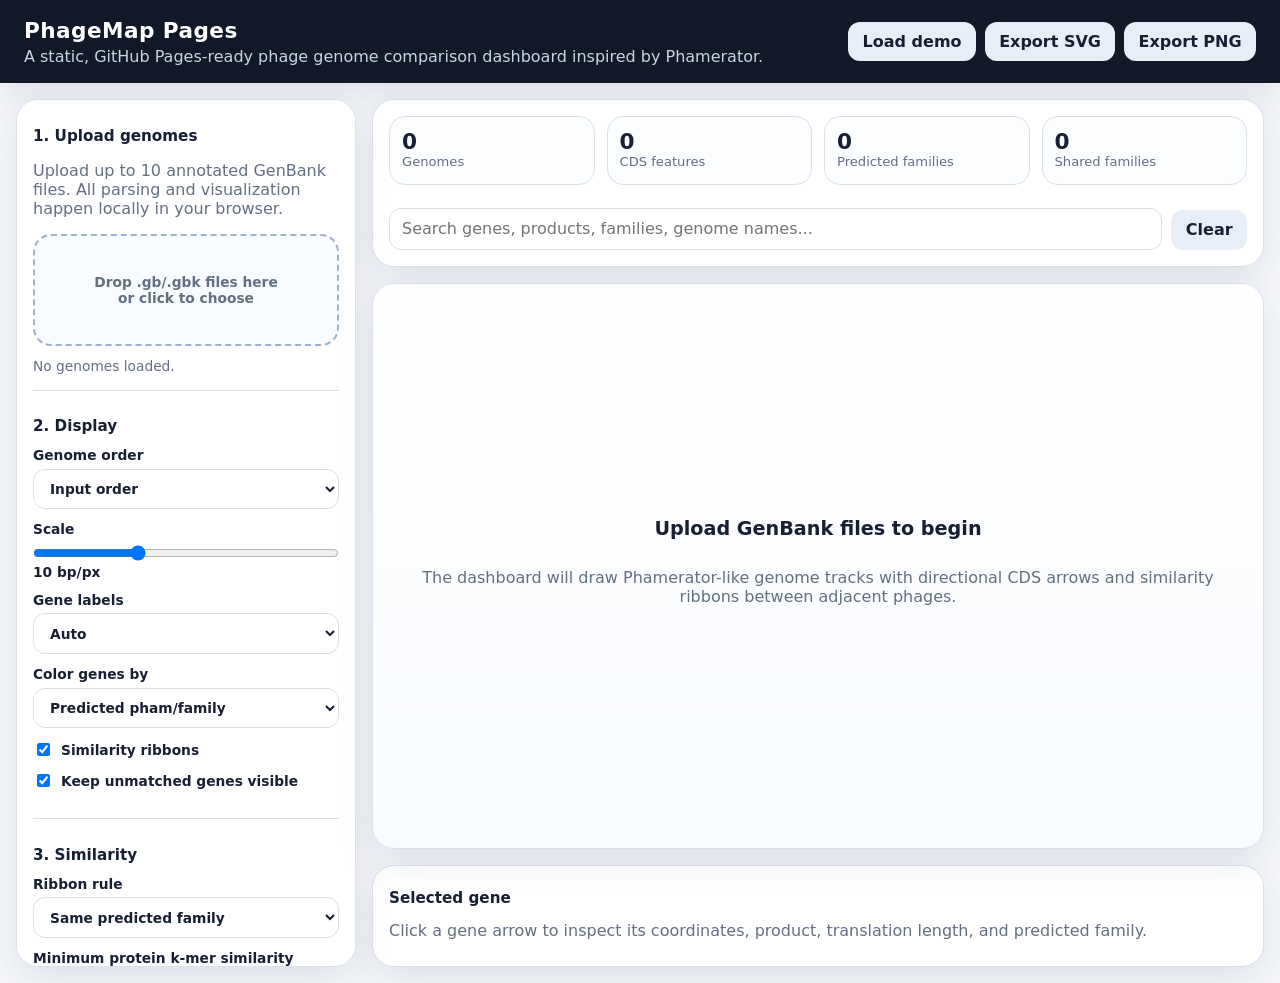
==== index_.html @ 09da58a7 "Rename index.html to index_.html" ====
<!doctype html>
<html lang="en">
<head>
  <meta charset="utf-8" />
  <meta name="viewport" content="width=device-width, initial-scale=1" />
  <title>PhageMap Pages</title>
  <link rel="stylesheet" href="assets/css/styles.css" />
</head>
<body>
  <header class="topbar">
    <div>
      <h1>PhageMap Pages</h1>
      <p>A static, GitHub Pages-ready phage genome comparison dashboard inspired by Phamerator.</p>
    </div>
    <div class="top-actions">
      <button id="loadDemoBtn" class="secondary">Load demo</button>
      <button id="exportSvgBtn" class="secondary">Export SVG</button>
      <button id="exportPngBtn" class="secondary">Export PNG</button>
    </div>
  </header>

  <main class="layout">
    <aside class="panel sidebar">
      <section>
        <h2>1. Upload genomes</h2>
        <p class="muted">Upload up to 10 annotated GenBank files. All parsing and visualization happen locally in your browser.</p>
        <label class="dropzone" id="dropzone">
          <input id="fileInput" type="file" accept=".gb,.gbk,.genbank,.txt" multiple />
          <span>Drop .gb/.gbk files here<br><strong>or click to choose</strong></span>
        </label>
        <div id="fileStatus" class="status">No genomes loaded.</div>
      </section>

      <section>
        <h2>2. Display</h2>
        <label>Genome order
          <select id="sortSelect">
            <option value="input">Input order</option>
            <option value="name">Name</option>
            <option value="length">Genome length</option>
            <option value="cds">CDS count</option>
          </select>
        </label>
        <label>Scale
          <input id="scaleRange" type="range" min="3" max="24" value="10" />
          <span id="scaleValue">10 bp/px</span>
        </label>
        <label>Gene labels
          <select id="labelMode">
            <option value="auto">Auto</option>
            <option value="gene">Gene/locus tag</option>
            <option value="product">Product</option>
            <option value="none">None</option>
          </select>
        </label>
        <label>Color genes by
          <select id="colorMode">
            <option value="family">Predicted pham/family</option>
            <option value="product">Product keyword</option>
            <option value="strand">Direction</option>
            <option value="source">Genome</option>
          </select>
        </label>
        <label class="check"><input id="showRibbons" type="checkbox" checked /> Similarity ribbons</label>
        <label class="check"><input id="showUnmatched" type="checkbox" checked /> Keep unmatched genes visible</label>
      </section>

      <section>
        <h2>3. Similarity</h2>
        <label>Ribbon rule
          <select id="ribbonRule">
            <option value="family">Same predicted family</option>
            <option value="exactTranslation">Exact protein sequence</option>
            <option value="product">Similar product text</option>
          </select>
        </label>
        <label>Minimum protein k-mer similarity
          <input id="similarityRange" type="range" min="0" max="100" value="35" />
          <span id="similarityValue">35%</span>
        </label>
        <p class="muted small">This static version estimates phams from translated CDS sequences and product names. For publication-grade nucleotide alignments/HSPs, add a backend BLAST/MMseqs step later.</p>
      </section>

      <section>
        <h2>Loaded genomes</h2>
        <div id="genomeList" class="genome-list"></div>
      </section>
    </aside>

    <section class="workspace">
      <div class="panel toolbar">
        <div id="summaryCards" class="cards"></div>
        <div class="search-row">
          <input id="searchBox" type="search" placeholder="Search genes, products, families, genome names..." />
          <button id="clearSearchBtn" class="secondary">Clear</button>
        </div>
      </div>

      <div class="panel map-wrap" id="mapPanel">
        <svg id="genomeMap" role="img" aria-label="Genome comparison map"></svg>
        <div id="emptyState" class="empty-state">
          <h2>Upload GenBank files to begin</h2>
          <p>The dashboard will draw Phamerator-like genome tracks with directional CDS arrows and similarity ribbons between adjacent phages.</p>
        </div>
      </div>

      <div class="panel details">
        <h2>Selected gene</h2>
        <div id="geneDetails" class="gene-details muted">Click a gene arrow to inspect its coordinates, product, translation length, and predicted family.</div>
      </div>
    </section>
  </main>

  <div id="tooltip" class="tooltip" hidden></div>
  <script src="assets/js/app.js"></script>
</body>
</html>
---- assets/css/styles.css ----
:root {
  --bg: #f5f7fb;
  --panel: #ffffff;
  --ink: #172033;
  --muted: #637083;
  --line: #d9e0ea;
  --accent: #2563eb;
  --danger: #b42318;
  --shadow: 0 12px 36px rgba(26, 38, 66, 0.10);
}
* { box-sizing: border-box; }
html, body { margin: 0; min-height: 100%; font-family: Inter, ui-sans-serif, system-ui, -apple-system, BlinkMacSystemFont, "Segoe UI", sans-serif; color: var(--ink); background: var(--bg); }
button, input, select { font: inherit; }
.topbar { display: flex; justify-content: space-between; gap: 1rem; align-items: center; padding: 1.1rem 1.5rem; background: #111827; color: white; box-shadow: var(--shadow); }
.topbar h1 { margin: 0; font-size: 1.35rem; letter-spacing: .02em; }
.topbar p { margin: .25rem 0 0; color: #c9d4e6; }
.top-actions { display: flex; gap: .55rem; flex-wrap: wrap; justify-content: flex-end; }
button { border: none; border-radius: 12px; padding: .65rem .9rem; background: var(--accent); color: white; cursor: pointer; font-weight: 700; transition: transform .12s ease, opacity .12s ease; }
button:hover { transform: translateY(-1px); }
button.secondary { background: #e8eef8; color: #172033; }
.layout { display: grid; grid-template-columns: 340px 1fr; gap: 1rem; padding: 1rem; }
.panel { background: var(--panel); border: 1px solid var(--line); border-radius: 22px; box-shadow: var(--shadow); }
.sidebar { padding: 1rem; align-self: start; position: sticky; top: 1rem; max-height: calc(100vh - 2rem); overflow: auto; }
.sidebar section { padding: .25rem 0 1rem; border-bottom: 1px solid var(--line); margin-bottom: 1rem; }
.sidebar section:last-child { border-bottom: 0; margin-bottom: 0; }
h2 { font-size: .95rem; margin: .4rem 0 .75rem; }
.muted { color: var(--muted); }
.small { font-size: .82rem; line-height: 1.35; }
label { display: block; font-size: .86rem; font-weight: 700; margin: .75rem 0; }
select, input[type="search"] { width: 100%; border: 1px solid var(--line); border-radius: 12px; padding: .65rem .75rem; background: white; color: var(--ink); margin-top: .35rem; }
input[type="range"] { width: 100%; margin: .45rem 0 0; }
label.check { display: flex; align-items: center; gap: .5rem; font-weight: 600; }
label.check input { width: auto; }
.dropzone { display: flex; align-items: center; justify-content: center; min-height: 112px; border: 2px dashed #9db2cc; border-radius: 18px; text-align: center; color: var(--muted); cursor: pointer; background: #f8fbff; }
.dropzone.dragover { border-color: var(--accent); background: #edf5ff; }
.dropzone input { display: none; }
.status { margin-top: .65rem; font-size: .86rem; color: var(--muted); }
.genome-list { display: grid; gap: .55rem; }
.genome-item { border: 1px solid var(--line); border-radius: 14px; padding: .65rem; background: #fbfdff; }
.genome-item strong { display: block; overflow-wrap: anywhere; }
.genome-item button { margin-top: .5rem; padding: .4rem .55rem; font-size: .78rem; }
.origin-controls { margin-top: .65rem; display: grid; gap: .45rem; }
.origin-controls label { margin: 0; font-size: .78rem; }
.origin-row { display: grid; grid-template-columns: 1fr 82px; gap: .45rem; align-items: center; }
.origin-row input[type="number"] { width: 100%; border: 1px solid var(--line); border-radius: 10px; padding: .42rem .5rem; background: white; color: var(--ink); }
.origin-note { font-size: .75rem; color: var(--muted); }
.workspace { display: grid; gap: 1rem; min-width: 0; }
.toolbar { padding: 1rem; display: grid; gap: .85rem; }
.cards { display: grid; grid-template-columns: repeat(4, minmax(120px, 1fr)); gap: .75rem; }
.card { border: 1px solid var(--line); border-radius: 16px; padding: .75rem; background: #fbfdff; }
.card .num { font-weight: 800; font-size: 1.35rem; }
.card .label { color: var(--muted); font-size: .82rem; }
.search-row { display: grid; grid-template-columns: 1fr auto; gap: .6rem; align-items: end; }
.map-wrap { position: relative; overflow: auto; min-height: 560px; max-height: 74vh; background: linear-gradient(180deg, #fff, #f8fbff); padding-top: 8px; }
#genomeMap { display: block; min-width: 100%; }
.empty-state { position: absolute; inset: 0; display: grid; place-content: center; text-align: center; padding: 2rem; color: var(--muted); pointer-events: none; }
.empty-state h2 { color: var(--ink); font-size: 1.2rem; }
.color-help { padding: 1rem; line-height: 1.45; }
.color-help h2 { margin-top: 0; }
.legend-grid { display: grid; grid-template-columns: repeat(auto-fit, minmax(185px, 1fr)); gap: .5rem .85rem; }
.legend-entry { display: flex; gap: .45rem; align-items: center; font-size: .83rem; color: var(--muted); }
.legend-chip { width: 14px; height: 14px; border-radius: 4px; border: 1px solid #1f2937; flex: 0 0 14px; }
.details { padding: 1rem; }
.gene-details { line-height: 1.55; }
.gene-details code { background: #eef3fb; padding: .12rem .3rem; border-radius: 6px; }
.tooltip { position: fixed; z-index: 20; pointer-events: none; background: #111827; color: white; border-radius: 12px; padding: .55rem .7rem; max-width: 360px; box-shadow: var(--shadow); font-size: .82rem; }
.track-label { font-weight: 800; fill: #111827; }
.track-meta { fill: #64748b; font-size: 11px; }
.axis-line { stroke: #9aa8ba; stroke-width: 2; }
.tick { stroke: #c8d2df; stroke-width: 1; }
.tick-label { fill: #7b8798; font-size: 10px; }
.gene-arrow { stroke: #152033; stroke-width: 1; cursor: pointer; transition: opacity .1s ease; }
.gene-arrow:hover { stroke-width: 2; filter: drop-shadow(0 2px 3px rgba(0,0,0,.25)); }
.gene-label { fill: #111827; font-size: 10px; pointer-events: none; paint-order: stroke; stroke: rgba(255,255,255,.85); stroke-width: 3px; stroke-linecap: round; stroke-linejoin: round; }
.ribbon { stroke: none; opacity: .22; cursor: pointer; }
.ribbon:hover { opacity: .48; }
.search-dim { opacity: .12 !important; }
.search-hit { stroke: #f97316 !important; stroke-width: 2.5 !important; }
.legend-swatch { stroke: #111827; stroke-width: .5; }
.warning { color: var(--danger); }
@media (max-width: 980px) {
  .layout { grid-template-columns: 1fr; }
  .sidebar { position: static; max-height: none; }
  .cards { grid-template-columns: repeat(2, minmax(120px, 1fr)); }
  .topbar { align-items: flex-start; flex-direction: column; }
}
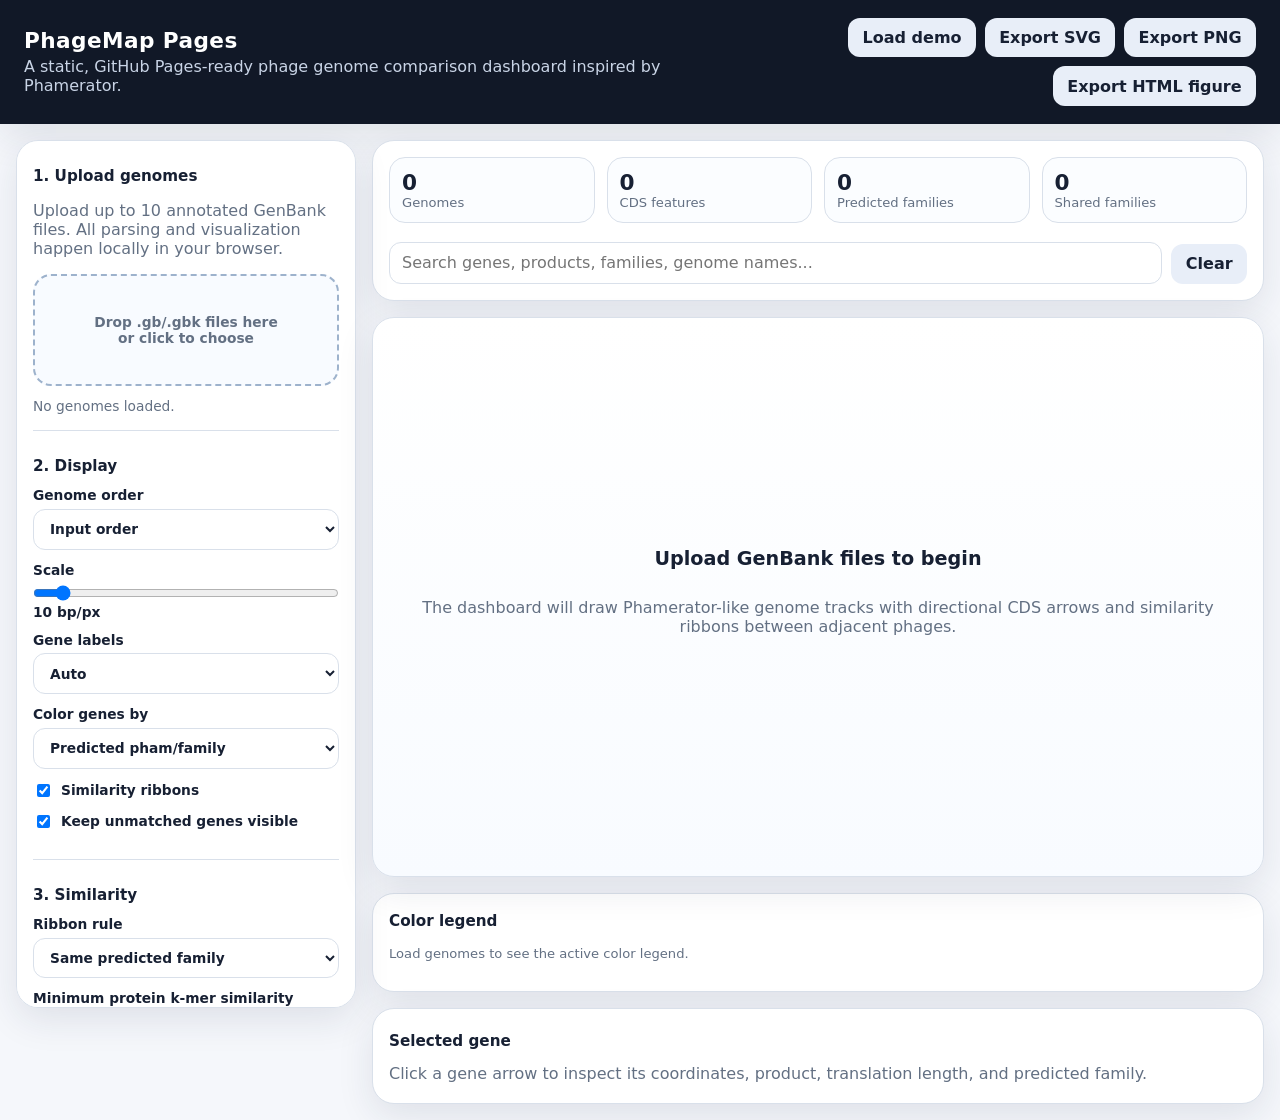
==== commit 565a4a90: "Rename index.html to index_.html" ====
--- a/index_.html
+++ b/index_.html
@@ -16,6 +16,7 @@
       <button id="loadDemoBtn" class="secondary">Load demo</button>
       <button id="exportSvgBtn" class="secondary">Export SVG</button>
       <button id="exportPngBtn" class="secondary">Export PNG</button>
+      <button id="exportHtmlBtn" class="secondary">Export HTML figure</button>
     </div>
   </header>
 
@@ -42,7 +43,7 @@
           </select>
         </label>
         <label>Scale
-          <input id="scaleRange" type="range" min="3" max="24" value="10" />
+          <input id="scaleRange" type="range" min="3" max="96" value="10" />
           <span id="scaleValue">10 bp/px</span>
         </label>
         <label>Gene labels
@@ -83,6 +84,7 @@
 
       <section>
         <h2>Loaded genomes</h2>
+        <p class="muted small">For circular genomes, move the displayed origin with the slider or enter a start coordinate in bp. This only changes the map view; it does not edit your GenBank files.</p>
         <div id="genomeList" class="genome-list"></div>
       </section>
     </aside>
@@ -104,6 +106,8 @@
         </div>
       </div>
 
+      <div class="panel color-help" id="colorHelp"></div>
+
       <div class="panel details">
         <h2>Selected gene</h2>
         <div id="geneDetails" class="gene-details muted">Click a gene arrow to inspect its coordinates, product, translation length, and predicted family.</div>
--- a/assets/css/styles.css
+++ b/assets/css/styles.css
@@ -71,7 +71,7 @@
 .tick-label { fill: #7b8798; font-size: 10px; }
 .gene-arrow { stroke: #152033; stroke-width: 1; cursor: pointer; transition: opacity .1s ease; }
 .gene-arrow:hover { stroke-width: 2; filter: drop-shadow(0 2px 3px rgba(0,0,0,.25)); }
-.gene-label { fill: #111827; font-size: 10px; pointer-events: none; paint-order: stroke; stroke: rgba(255,255,255,.85); stroke-width: 3px; stroke-linecap: round; stroke-linejoin: round; }
+.gene-label { fill: #111827; font-size: 10px; dominant-baseline: middle; pointer-events: none; paint-order: stroke; stroke: rgba(255,255,255,.9); stroke-width: 3px; stroke-linecap: round; stroke-linejoin: round; }
 .ribbon { stroke: none; opacity: .22; cursor: pointer; }
 .ribbon:hover { opacity: .48; }
 .search-dim { opacity: .12 !important; }
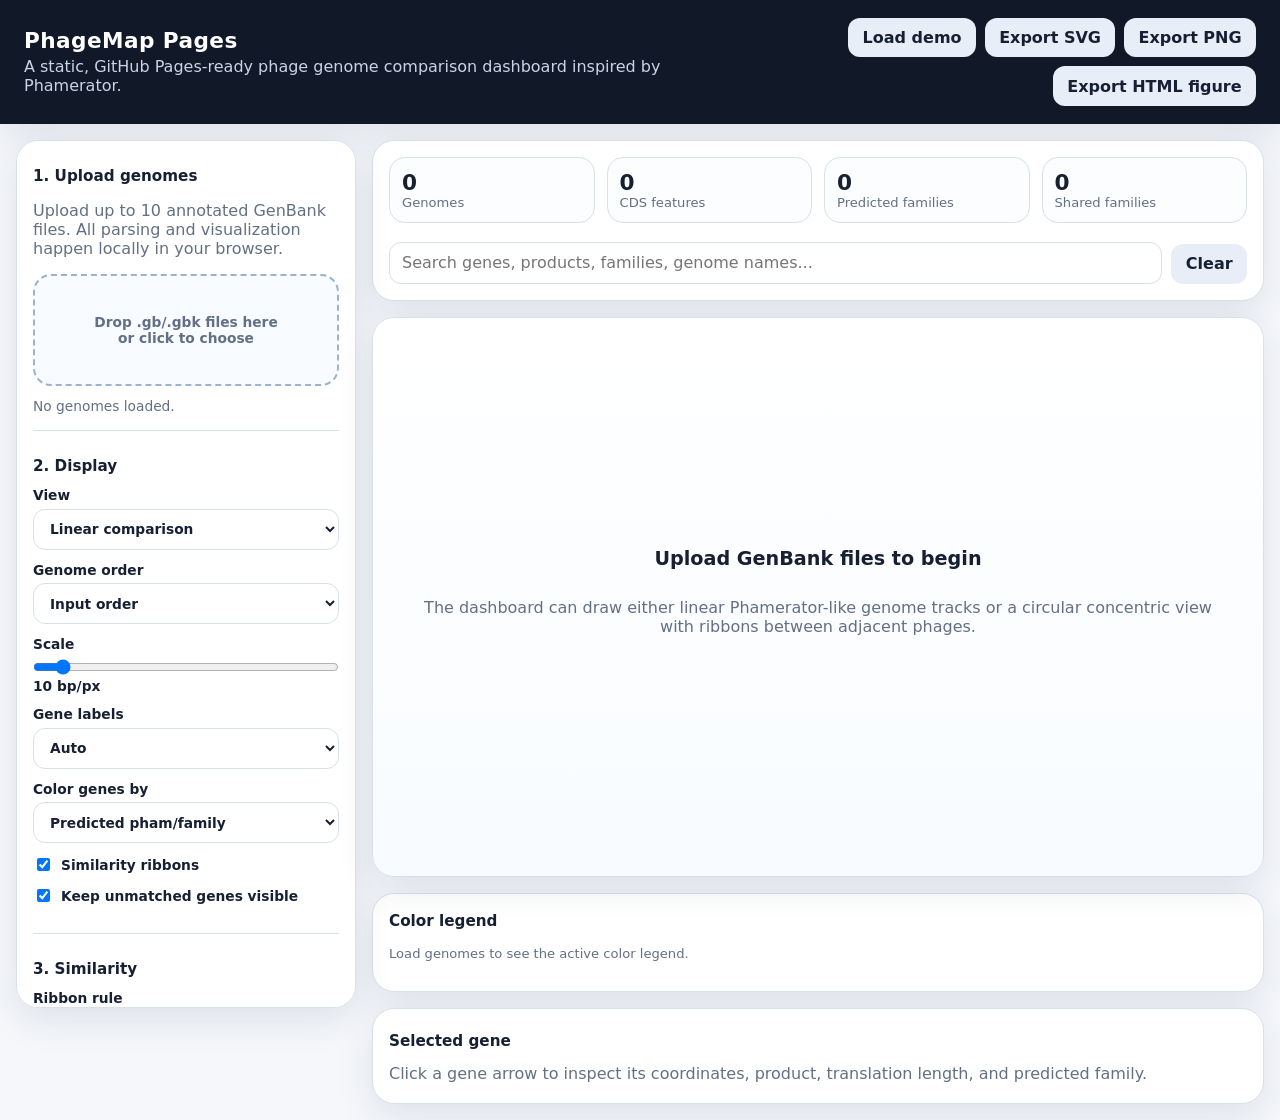
==== commit 555eb6bd: "Rename index.html to index_.html" ====
--- a/index_.html
+++ b/index_.html
@@ -34,6 +34,12 @@
 
       <section>
         <h2>2. Display</h2>
+        <label>View
+          <select id="viewMode">
+            <option value="linear">Linear comparison</option>
+            <option value="circular">Circular comparison</option>
+          </select>
+        </label>
         <label>Genome order
           <select id="sortSelect">
             <option value="input">Input order</option>
@@ -84,7 +90,7 @@
 
       <section>
         <h2>Loaded genomes</h2>
-        <p class="muted small">For circular genomes, move the displayed origin with the slider or enter a start coordinate in bp. This only changes the map view; it does not edit your GenBank files.</p>
+        <p class="muted small">Move the displayed origin with the slider or enter a start coordinate in bp. In linear view this changes the left edge of the map; in circular view it changes the 12 o'clock position. This only changes the map view; it does not edit your GenBank files.</p>
         <div id="genomeList" class="genome-list"></div>
       </section>
     </aside>
@@ -102,7 +108,7 @@
         <svg id="genomeMap" role="img" aria-label="Genome comparison map"></svg>
         <div id="emptyState" class="empty-state">
           <h2>Upload GenBank files to begin</h2>
-          <p>The dashboard will draw Phamerator-like genome tracks with directional CDS arrows and similarity ribbons between adjacent phages.</p>
+          <p>The dashboard can draw either linear Phamerator-like genome tracks or a circular concentric view with ribbons between adjacent phages.</p>
         </div>
       </div>
 
--- a/assets/css/styles.css
+++ b/assets/css/styles.css
@@ -71,12 +71,18 @@
 .tick-label { fill: #7b8798; font-size: 10px; }
 .gene-arrow { stroke: #152033; stroke-width: 1; cursor: pointer; transition: opacity .1s ease; }
 .gene-arrow:hover { stroke-width: 2; filter: drop-shadow(0 2px 3px rgba(0,0,0,.25)); }
-.gene-label { fill: #111827; font-size: 10px; dominant-baseline: middle; pointer-events: none; paint-order: stroke; stroke: rgba(255,255,255,.9); stroke-width: 3px; stroke-linecap: round; stroke-linejoin: round; }
+.gene-label { fill: #111827; font-size: 10px; pointer-events: none; paint-order: stroke; stroke: rgba(255,255,255,.9); stroke-width: 3px; stroke-linecap: round; stroke-linejoin: round; }
 .ribbon { stroke: none; opacity: .22; cursor: pointer; }
 .ribbon:hover { opacity: .48; }
 .search-dim { opacity: .12 !important; }
 .search-hit { stroke: #f97316 !important; stroke-width: 2.5 !important; }
 .legend-swatch { stroke: #111827; stroke-width: .5; }
+.circular-axis { fill: none; stroke: #a7b3c2; stroke-width: 1.5; }
+.circular-guide { fill: none; stroke: #e3e9f2; stroke-width: 1; stroke-dasharray: 4 5; }
+.ring-label-line { stroke: #c8d2df; stroke-width: 1.2; }
+.ring-label { font-size: 12px; fill: #111827; font-weight: 700; }
+.ring-label-meta { font-size: 10px; fill: #64748b; }
+.circular-note { font-size: 10px; fill: #7b8798; }
 .warning { color: var(--danger); }
 @media (max-width: 980px) {
   .layout { grid-template-columns: 1fr; }
